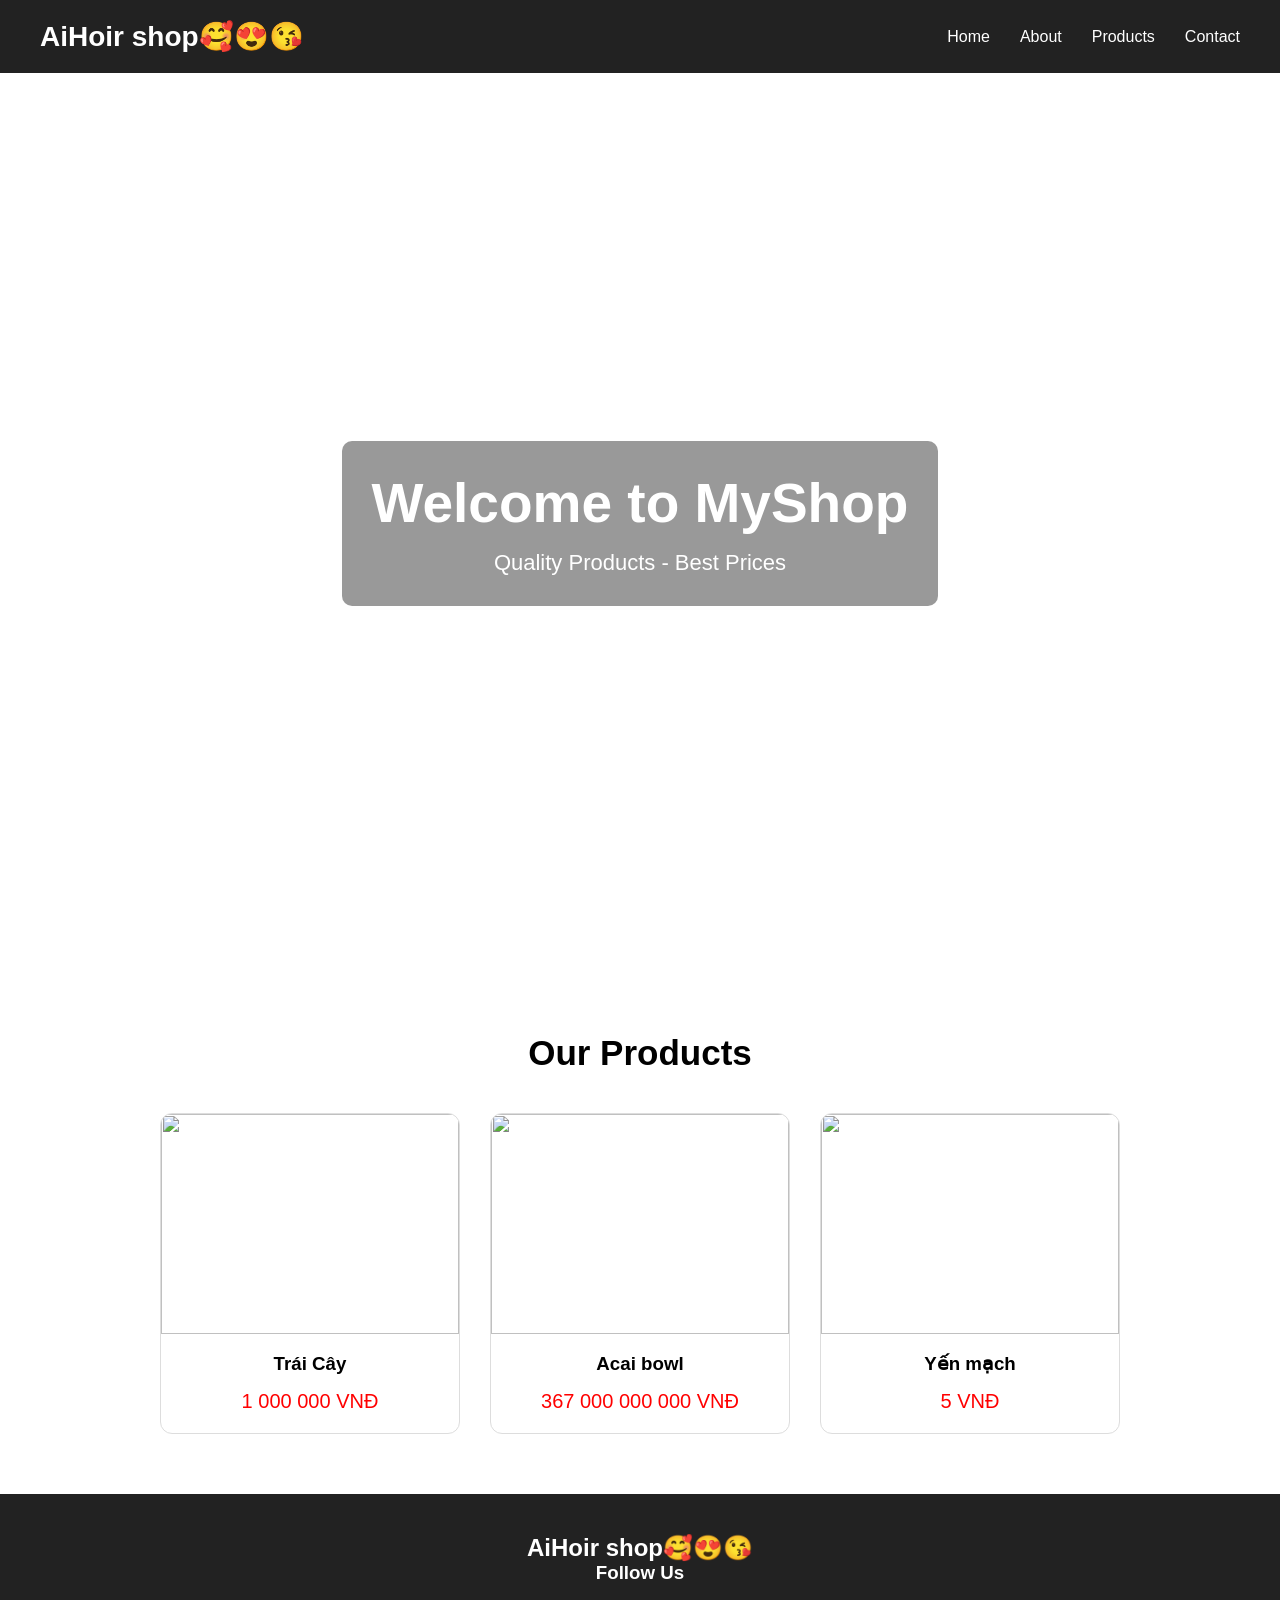
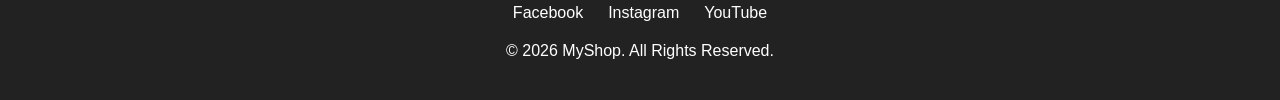
==== index.html @ 74829fd8 "upload file" ====
<!DOCTYPE html>
<html lang="vi">
<head>
    <meta charset="UTF-8">
    <meta name="viewport" content="width=device-width, initial-scale=1.0">
    <title>Landing Page</title>
    <link rel="stylesheet" href="style2.css">
</head>
<body>

    <!-- Navbar -->
    <nav>
        <div class="logo">AiHoir shop🥰😍😘</div>

        <ul class="menu">
            <li><a href="#">Home</a></li>
            <li><a href="#">About</a></li>
            <li><a href="#">Products</a></li>
            <li><a href="#">Contact</a></li>
        </ul>
    </nav>

    <!-- Hero -->
    <section class="hero">
        <div class="hero-content">
            <h1>Welcome to MyShop</h1>
            <p>Quality Products - Best Prices</p>
        </div>
    </section>

    <!-- Product -->
    <section class="products">
        <h2>Our Products</h2>

        <div class="product-list">

            <div class="card">
                <img src="https://encrypted-tbn0.gstatic.com/images?q=tbn:ANd9GcRzI5_mZUh_MIobTQ6FtnqXUB2oEmjXU2FkQSG6aCfrFg&s=10" alt="">
                <h3>Trái Cây </h3>
                <p>1 000 000 VNĐ</p>
            </div>

            <div class="card">
                <img src="https://encrypted-tbn0.gstatic.com/images?q=tbn:ANd9GcQY2nn1AMn3MqyYtjkygrjSTJUUPOvigHc628dpu1aZGs8nMCnwv33VLBc&s=10" alt="">
                <h3>Acai bowl</h3>
                <p>367 000 000 000 VNĐ</p>
            </div>

            <div class="card">
                <img src="https://suckhoedoisong.qltns.mediacdn.vn/324455921873985536/2022/1/5/ymhigh-fiber-whole-grain-oatmeal-berries-nuts-seedsksdo-164139410234850065296.jpg" alt="">
                <h3>Yến mạch</h3>
                <p>5 VNĐ</p>
            </div>

        </div>
    </section>

    <!-- Footer -->
    <footer>

        <h2>AiHoir shop🥰😍😘</h2>

        <h3>Follow Us</h3>

        <div class="social">
            <a href="#">Facebook</a>
            <a href="#">Instagram</a>
            <a href="#">YouTube</a>
        </div>

        <p>© 2026 MyShop. All Rights Reserved.</p>

    </footer>

</body>
</html>
---- style2.css ----
/* Reset */

*{
    margin:0;
    padding:0;
    box-sizing:border-box;
}

body{
    font-family:Arial, Helvetica, sans-serif;
}

/* ================= NAVBAR ================= */

nav{
    display:flex;
    justify-content:space-between;
    align-items:center;

    background:#222;
    padding:20px 40px;
}

.logo{
    color:white;
    font-size:28px;
    font-weight:bold;
}

.menu{
    display:flex;
    gap:30px;
    list-style:none;
}

.menu a{
    color:white;
    text-decoration:none;
    transition:0.3s;
}

.menu a:hover{
    color:gold;
    transform:scale(1.1);
}

/* ================= HERO ================= */

.hero{

    height:100vh;

    background-image:url("https://media.istockphoto.com/id/1960974311/vi/anh/nhi%E1%BB%81u-s%E1%BA%A3n-ph%E1%BA%A9m-kh%C3%A1c-nhau-tr%C3%AAn-b%C3%A0n-tr%E1%BA%AFng-n%E1%BA%B1m-ph%E1%BA%B3ng-ngu%E1%BB%93n-serotonin-t%E1%BB%B1-nhi%C3%AAn.jpg?s=612x612&w=0&k=20&c=QZ5WAQftCHURTjDisA4H79qf-UWW3MtuzqanCO330Rg=");

    background-size:cover;

    background-position:center;

    background-repeat:no-repeat;

    display:flex;

    justify-content:center;

    align-items:center;

    text-align:center;

    color:white;
}

.hero-content{
    background:rgba(0,0,0,0.4);
    padding:30px;
    border-radius:10px;
}

.hero h1{
    font-size:55px;
}

.hero p{
    margin-top:15px;
    font-size:22px;
}

/* ================= PRODUCTS ================= */

.products{

    padding:60px 40px;

    text-align:center;

}

.products h2{

    margin-bottom:40px;

    font-size:35px;

}

.product-list{

    display:flex;

    justify-content:center;

    gap:30px;

    flex-wrap:wrap;

}

.card{

    width:300px;

    border:1px solid #ddd;

    border-radius:12px;

    overflow:hidden;

    transition:0.3s;

}

.card img{

    width:100%;

    height:220px;

    object-fit:cover;

}

.card h3{

    margin:15px 0;

}

.card p{

    margin-bottom:20px;

    color:red;

    font-size:20px;

}

.card:hover{

    transform:translateY(-10px);

    box-shadow:0 8px 20px rgba(0,0,0,0.3);

}

/* ================= FOOTER ================= */

footer{

    background:#222;

    color:white;

    text-align:center;

    padding:40px 20px;

}

.social{

    display:flex;

    justify-content:center;

    gap:25px;

    margin:20px 0;

}

.social a{

    color:white;

    text-decoration:none;

    transition:0.3s;

}

.social a:hover{

    color:gold;

}

/* ================= RESPONSIVE ================= */

@media(max-width:768px){

    nav{

        flex-direction:column;

        align-items:center;

    }

    .menu{

        flex-direction:column;

        align-items:center;

        margin-top:20px;

    }

    .hero h1{

        font-size:40px;

    }

    .card{

        width:90%;

    }

    .social{

        flex-direction:column;

        align-items:center;

    }

}
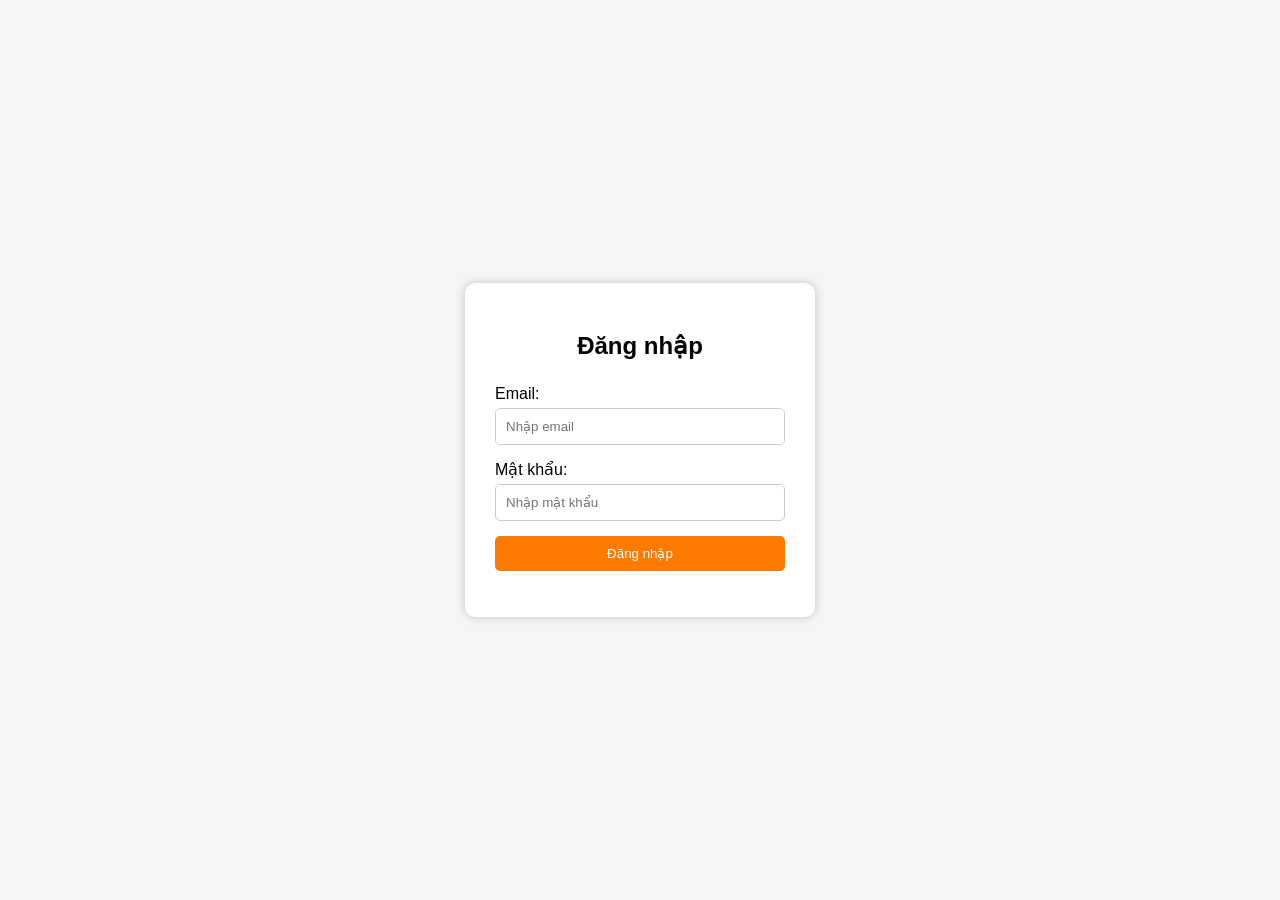
==== commit f278c4dd: "upload index" ====
--- a/index.html
+++ b/index.html
@@ -3,74 +3,44 @@
 <head>
     <meta charset="UTF-8">
     <meta name="viewport" content="width=device-width, initial-scale=1.0">
-    <title>Landing Page</title>
-    <link rel="stylesheet" href="style2.css">
+    <title>Đăng nhập</title>
+    <link rel="stylesheet" href="login.css">
 </head>
+
 <body>
 
-    <!-- Navbar -->
-    <nav>
-        <div class="logo">AiHoir shop🥰😍😘</div>
+    <div class="login-box">
+        <h2>Đăng nhập</h2>
 
-        <ul class="menu">
-            <li><a href="#">Home</a></li>
-            <li><a href="#">About</a></li>
-            <li><a href="#">Products</a></li>
-            <li><a href="#">Contact</a></li>
-        </ul>
-    </nav>
+        <form onsubmit="login(event)">
+            <label>Email:</label>
+            <input type="email" id="email" placeholder="Nhập email">
 
-    <!-- Hero -->
-    <section class="hero">
-        <div class="hero-content">
-            <h1>Welcome to MyShop</h1>
-            <p>Quality Products - Best Prices</p>
-        </div>
-    </section>
+            <label>Mật khẩu:</label>
+            <input type="password" id="password" placeholder="Nhập mật khẩu">
 
-    <!-- Product -->
-    <section class="products">
-        <h2>Our Products</h2>
+            <button type="submit">Đăng nhập</button>
 
-        <div class="product-list">
+            <p id="message"></p>
+        </form>
+    </div>
 
-            <div class="card">
-                <img src="https://encrypted-tbn0.gstatic.com/images?q=tbn:ANd9GcRzI5_mZUh_MIobTQ6FtnqXUB2oEmjXU2FkQSG6aCfrFg&s=10" alt="">
-                <h3>Trái Cây </h3>
-                <p>1 000 000 VNĐ</p>
-            </div>
+    <script>
+        function login(event) {
+            event.preventDefault();
 
-            <div class="card">
-                <img src="https://encrypted-tbn0.gstatic.com/images?q=tbn:ANd9GcQY2nn1AMn3MqyYtjkygrjSTJUUPOvigHc628dpu1aZGs8nMCnwv33VLBc&s=10" alt="">
-                <h3>Acai bowl</h3>
-                <p>367 000 000 000 VNĐ</p>
-            </div>
+            let email = document.getElementById("email").value;
+            let password = document.getElementById("password").value;
+            let message = document.getElementById("message");
 
-            <div class="card">
-                <img src="https://suckhoedoisong.qltns.mediacdn.vn/324455921873985536/2022/1/5/ymhigh-fiber-whole-grain-oatmeal-berries-nuts-seedsksdo-164139410234850065296.jpg" alt="">
-                <h3>Yến mạch</h3>
-                <p>5 VNĐ</p>
-            </div>
-
-        </div>
-    </section>
-
-    <!-- Footer -->
-    <footer>
-
-        <h2>AiHoir shop🥰😍😘</h2>
-
-        <h3>Follow Us</h3>
-
-        <div class="social">
-            <a href="#">Facebook</a>
-            <a href="#">Instagram</a>
-            <a href="#">YouTube</a>
-        </div>
-
-        <p>© 2026 MyShop. All Rights Reserved.</p>
-
-    </footer>
+            if (email === "user123@gmail.com" && password === "user123") {
+                window.location.href = "index.html";
+            } else {
+                message.innerHTML = "Email hoặc mật khẩu không đúng!";
+                message.style.color = "red";
+            }
+        }
+    </script>
 
 </body>
 </html>
--- a/login.css
+++ b/login.css
@@ -0,0 +1,65 @@
+/* Reset */
+
+* {
+    box-sizing: border-box;
+}
+
+body {
+    margin: 0;
+    font-family: Arial, sans-serif;
+    background-color: #f5f5f5;
+
+    display: flex;
+    justify-content: center;
+    align-items: center;
+    height: 100vh;
+}
+
+.login-box {
+    width: 350px;
+    background-color: white;
+    padding: 30px;
+    border-radius: 10px;
+    box-shadow: 0 0 10px rgba(0, 0, 0, 0.2);
+}
+
+.login-box h2 {
+    text-align: center;
+    margin-bottom: 25px;
+}
+
+.login-box label {
+    display: block;
+    margin-bottom: 5px;
+}
+
+.login-box input {
+    width: 100%;
+    padding: 10px;
+    margin-bottom: 15px;
+    border: 1px solid #ccc;
+    border-radius: 5px;
+}
+
+.login-box button {
+    width: 100%;
+    padding: 10px;
+    background-color: #ff7a00;
+    color: white;
+    border: none;
+    border-radius: 5px;
+    cursor: pointer;
+}
+
+.login-box button:hover {
+    background-color: #e66d00;
+}
+
+.login-box p {
+    text-align: center;
+}
+
+.login-box a {
+    color: #ff7a00;
+    text-decoration: none;
+}
